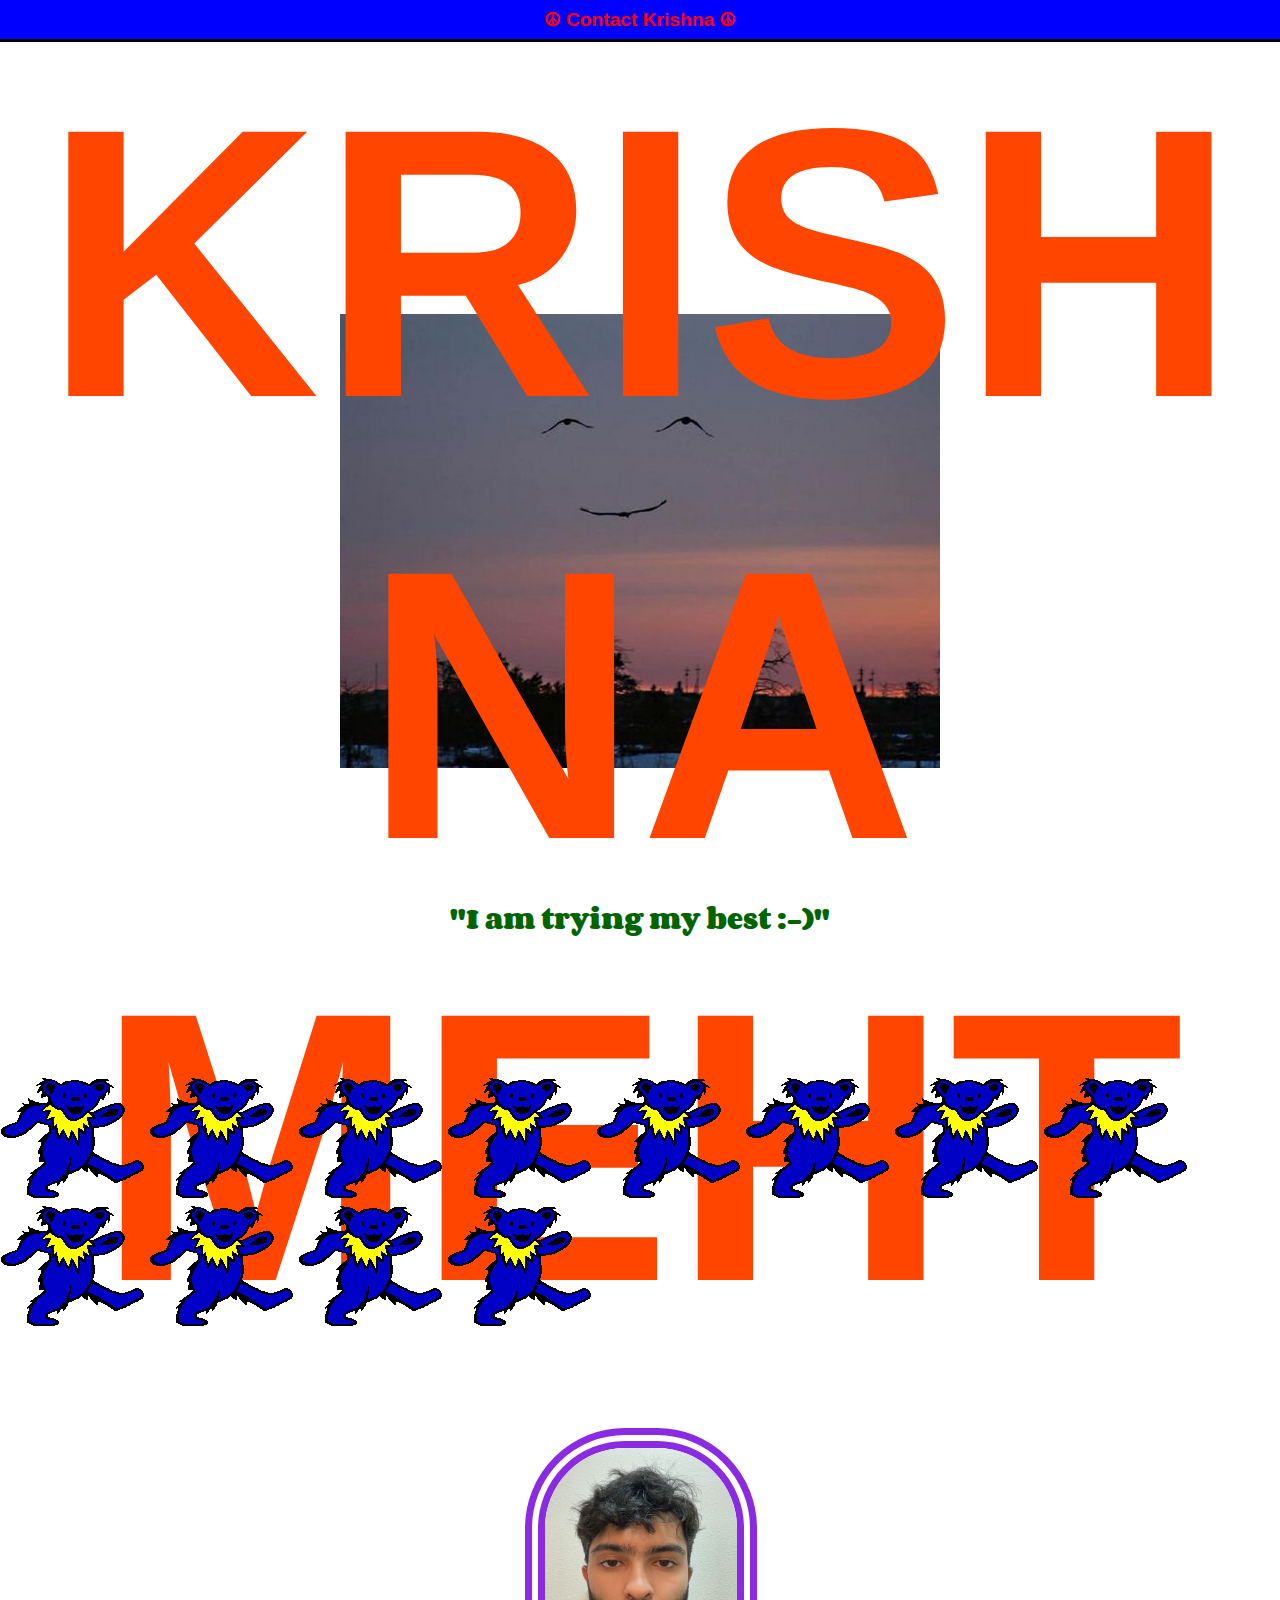
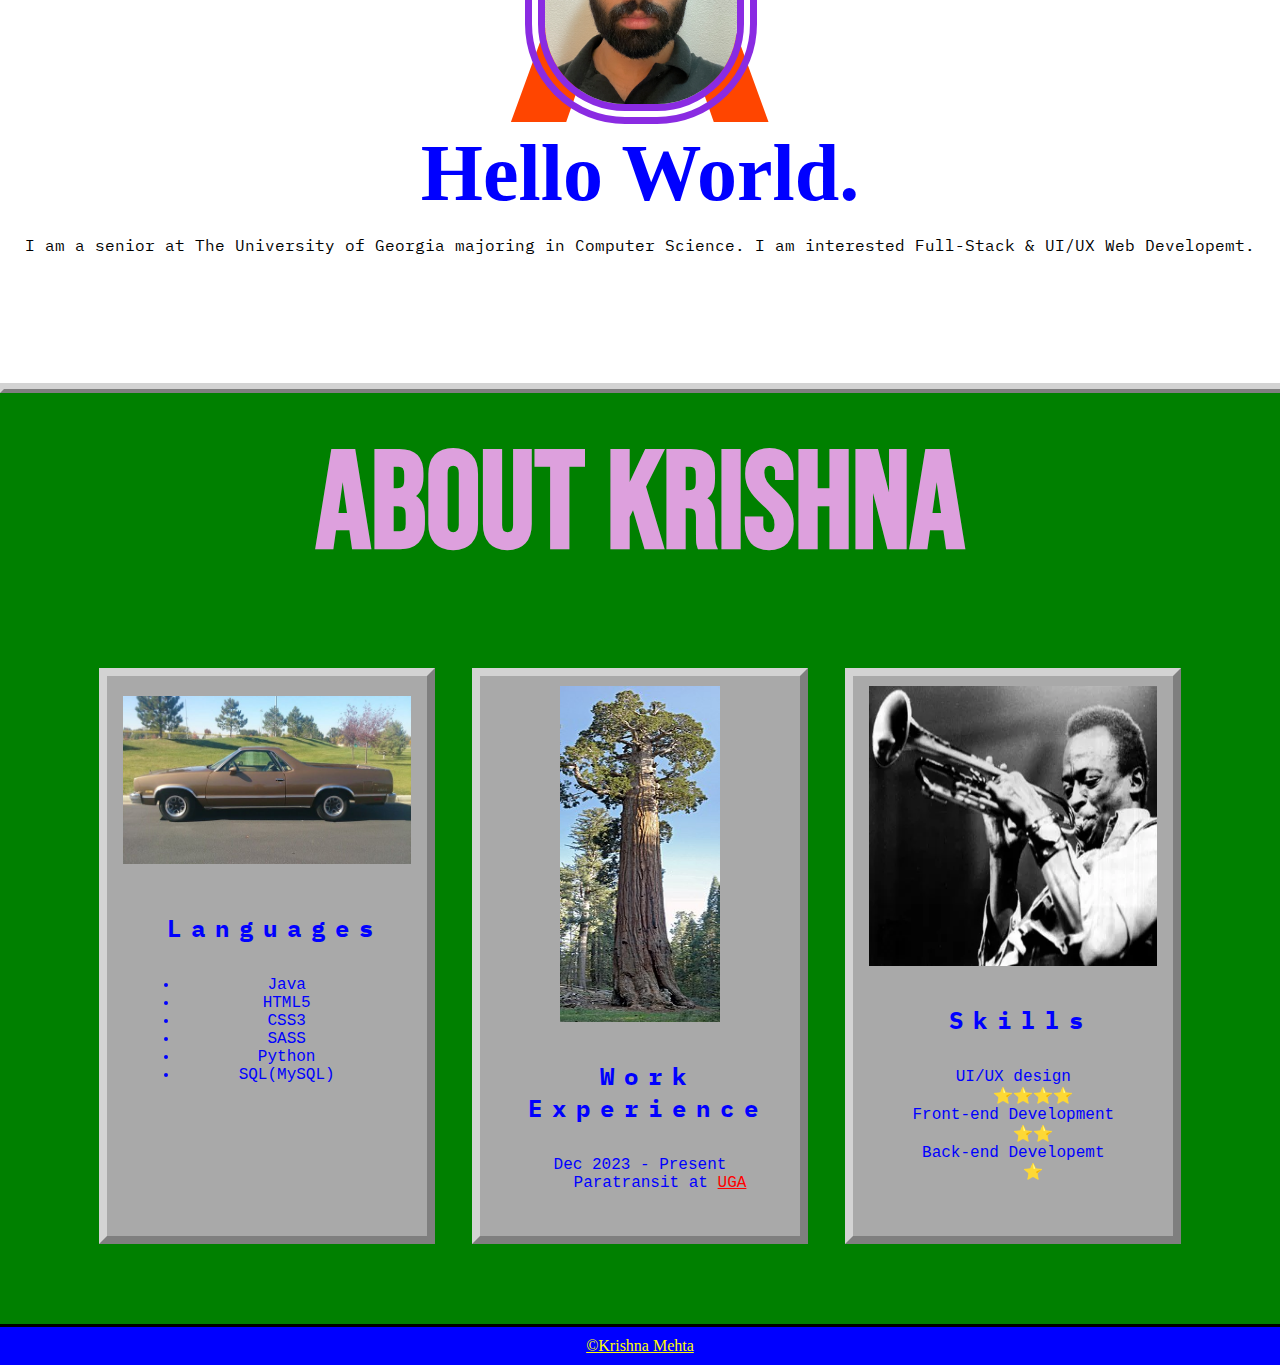
==== index.html @ 7b394b95 "Add files via upload" ====
<!DOCTYPE html>
<html lang="en">
<head>
    <meta charset="UTF-8">
    <meta name="viewport" content="width=device-width, initial-scale=1.0">
    <title>KRISHNA MEHTA</title>
    <link rel="stylesheet" href="css/style.css">
    <link rel="preconnect" href="https://fonts.googleapis.com">
    <link rel="preconnect" href="https://fonts.gstatic.com" crossorigin>
    <link href="https://fonts.googleapis.com/css2?family=Bebas+Neue&family=Chicle&family=Corben:wght@400;700&family=Darumadrop+One&family=IBM+Plex+Mono:ital,wght@0,100;0,200;0,300;0,400;0,500;0,600;0,700;1,100;1,200;1,300;1,400;1,500;1,600;1,700&display=swap" rel="stylesheet">
  
</head>
<body>
    <nav>
        <p> <a href="contact.html" >&#9774; Contact Krishna &#9774;</a> </p>
    </nav>
    <section class="splashpage-box">
            <h1>KRISHNA <br> MEHTA</h1>
            <div class="sp-index">
                <img src="images/happy sky.jpeg" alt="happy sky">
                <h2>"I am trying my best :-)"</h2>
             </div>  
     </section>
     <div class="dancingbear">
        <a href="https://youtu.be/37xyXzSyPIU?si=zM0MjcN4IcDw_3NW" target="_blank"> 
        <img src="images/deadbear.gif" alt="dancing bear">
        <img src="images/deadbear.gif" alt="dancing bear">
        <img src="images/deadbear.gif" alt="dancing bear">
        <img src="images/deadbear.gif" alt="dancing bear">
        <img src="images/deadbear.gif" alt="dancing bear">
        <img src="images/deadbear.gif" alt="dancing bear">
        <img src="images/deadbear.gif" alt="dancing bear">
        <img src="images/deadbear.gif" alt="dancing bear">
        <img src="images/deadbear.gif" alt="dancing bear">
        <img src="images/deadbear.gif" alt="dancing bear">
        <img src="images/deadbear.gif" alt="dancing bear">
        <img src="images/deadbear.gif" alt="dancing bear"> 
    </a>
     </div>
    <section class="contentpage">
            <img src="images/IMG_4010 3.jpg" alt="Krishna Mehta">
            <h2>Hello World.</h2>
            <p>
                I am a senior at The University of Georgia majoring in Computer Science. I am interested Full-Stack & UI/UX
                 Web Developemt.
            </p>
            <hr>
            <div class="cpage-col">
               
                <h2>About Krishna</h2>
                <div class="cpage-row">
                    <div class="card">
                        <img id="card-one-img" src="images/1985_chevrolet_el_camino-pic-5652188187301608370-1024x768.jpeg" alt="1985 chevy el camino">
                        <h3>Languages</h3>
                         <ul>
                <li>Java</li>
                <li>HTML5</li>
                <li>CSS3</li>
                <li>SASS</li>
                <li>Python</li>
                <li>SQL(MySQL)</li>
                        </ul>
                    </div>
                    <div class="card">
                        <img id="card-two-img" src="images/170px-General_Grant_Tree_in_Kings_Canyon_National_Park.jpeg" alt="General grant sequoia tree">
                        <h3>Work Experience</h3>
                        <dl>
                <dt>Dec 2023 - Present</dt>
                <dd>Paratransit at <a href="https://tps.uga.edu/transit/paratransit.html" target="_blank">UGA</a></dd>
                        </dl>
                    </div>
                    <div class="card">
                        <img id="card-three-img" src="images/Miles-Davis-1969.jpg" alt="Miles Miles-Davis-1969">
                        <h3>Skills</h3>
                        <dl>
                <dt>UI/UX design</dt>
                <dd>⭐️⭐️⭐️⭐️</dd>
                <dt>Front-end Development</dt>
                <dd>⭐️⭐️</dd>
                <dt>Back-end Developemt</dt>
                <dd>⭐️</dd>
                        </dl>
                    </div>
                </div>
            </div>
    </section>
    <footer>
         <a href="contact.html">©Krishna Mehta</a>
     </footer>  
</body>
</html>
---- css/style.css ----
@keyframes navbar {
    100% {color: red;}
    100% {color: yellow;}
}
body{
    margin: 0;
    padding: 0;
    height: auto;
    width: auto;
}
nav{
    display: flex;
    flex-direction: row;
    justify-content: center;
    background-color: blue;
    border-bottom: 3px black solid;

}
nav p{
    margin: 0;
    padding: 0.5rem;
    height: auto;
    width: auto;
    text-align: center;
    font-family: Arial, Helvetica, sans-serif;
    font-size: larger;
    font-weight: bolder;
}
nav a{
    color: red;
    text-decoration: none;
    animation-name: navbar;
    animation-duration: 1.5s;
    animation-iteration-count: infinite;
    animation-direction: alternate;
    animation-timing-function: linear;
}

nav a:hover{
    color: yellow;
}
.splashpage-box{
    display: flex;
    flex-direction: column;
    align-items: center;
    width: auto;
    height: 56.6rem;
    
}

.splashpage-box h1{
    font-size: 24rem;
    margin: 0;
    text-align: center;
    font-family: 'Open Sans', sans-serif;
    color: orangered;
    inline-size: 98%;
    overflow-wrap: break-word;
    hyphens:manual;
}

.sp-index{
    display: flex;
    flex-direction: column;
    align-items: center;
    z-index: -1;
    position: absolute;
    padding-top: 17rem;
    width: auto;
    height: 40.4rem;

}

.sp-index h2{
    margin-top: 8rem;
    font-family: "Corben", serif;
    color: darkgreen;
}


.dancingbear{
    margin-top: 8rem;
    display: flex;
    flex-direction: row;
    justify-content: center;


}

.dancingbear a{
    text-decoration: none;
}

.contentpage{
    margin: 0;
    padding: 0;

}

.contentpage img{
    margin-top: 6rem;
    margin-left: 41%;
    border: 20px blueviolet double;
    border-radius: 100px;
    width: 15%;
    height: 15%;
} 


.contentpage h2{
    margin: 0;
    padding: auto;
    font-family: 'Times New Roman', Times, serif;
    font-size: 5rem;
    text-align: center;
    color: blue;
}



.contentpage p{
    margin-bottom: 4rem;
    text-align: center;
    font-family: "IBM Plex Mono", monospace;
}

hr{
    margin-top: 8rem;
    margin-bottom: 0;
    border: 4px lightgrey outset;
    width: 111.35rem;
    padding: 1px;
    background-color: lightgray;
    margin-left: auto;
    margin-right: auto;
}

.cpage-col{
    /*background-color: rgb(84, 139, 112);*/
    background-color:green;
    display: flex;
    flex-direction: column;


}

.cpage-col h2{
    margin-top: 2rem;
    color:plum;
    font-family:"Bebas Neue", 'Gill Sans', 'Gill Sans MT', Calibri, 'Trebuchet MS', sans-serif;
    font-stretch: expanded;
    font-size: 8.5rem;
    margin-bottom:0;
  
    
}

.cpage-row{
    
    display: flex;
    flex-direction: row;
    justify-content: space-between;
    text-align: left;
    text-align: center;
    margin: 5rem;


}

.card{
    width: 20rem;
    height: 35rem;
    border: 8px lightgray outset;
    background-color: darkgray;
    margin-left: auto;
    margin-right: auto;
   
}

.card:hover{
    width: 20rem;
    height: 35rem;
    border: 8px lightgray inset;
    background-color: darkgrey;
    margin-left: auto;
    margin-right: auto;
   
}


.card h3{
    color:blue;
    font-family: "IBM Plex Mono", monospace;
    font-size: x-large;
    font-weight: bolder;
    letter-spacing: 10px;
    margin-left: 1rem;
}

.card ul, dl{
    display: flex;
    flex-direction: column;
    color:blue ;
    margin: 2rem;
    font-family: 'Courier New', Courier, monospace;
}

.card a{
    color: red;
}

#card-one-img{
    margin: 20px;
    width: 90%;
    height: 30%;
    border: none;
    border-radius: 0;
    margin-left: auto;
    margin-right:auto;

}

#card-two-img{
    margin: 10px;
    width: 50%;
    height: 60%;
    border: none;
    border-radius: 0;
    margin-left: auto;
    margin-right:auto;

}

#card-three-img{
    margin: 10px;
    width: 90%;
    height: 50%;
    border: none;
    border-radius: 0;
    margin-left: auto;
    margin-right:auto;

}

footer{
    display: flex;
    flex-direction: row;
    justify-content: center;
    background-color: blue;   
    padding: 10px;
    border-top: 3px black solid;


}
footer a{
    color: yellow;
    font-size: medium;
}

/* CONTACT.HTML*/

.contact-col{
    display: flex;
    flex-direction: column;
    align-items: center;
}

.contact-col h1{
    font-family: 'Open Sans', sans-serif;
    color: orangered;
    font-size: 10rem;
    margin:0;
}

.contact-row{
    display: flex;
    flex-direction: row;
    justify-content: center;
    align-items: center;
    width: 100%;
   
}
.contact-row p{
    font-size: 3rem;
    word-spacing: 4rem;
    font-weight: bold;
    margin: 6rem;
    padding-right: 5rem;
    justify-content: right;
}
.contact-col hr{
    size: 1px;
    border: solid;
    background-color:black;
    margin-top: 3rem;
    width: 100%;
}
.one-col{
    display: flex;
    flex-direction: column;
    align-items: center;
    border: 0.2rem black solid;
}


input{
    margin: 2.56rem;
    width: 8rem;
    
}
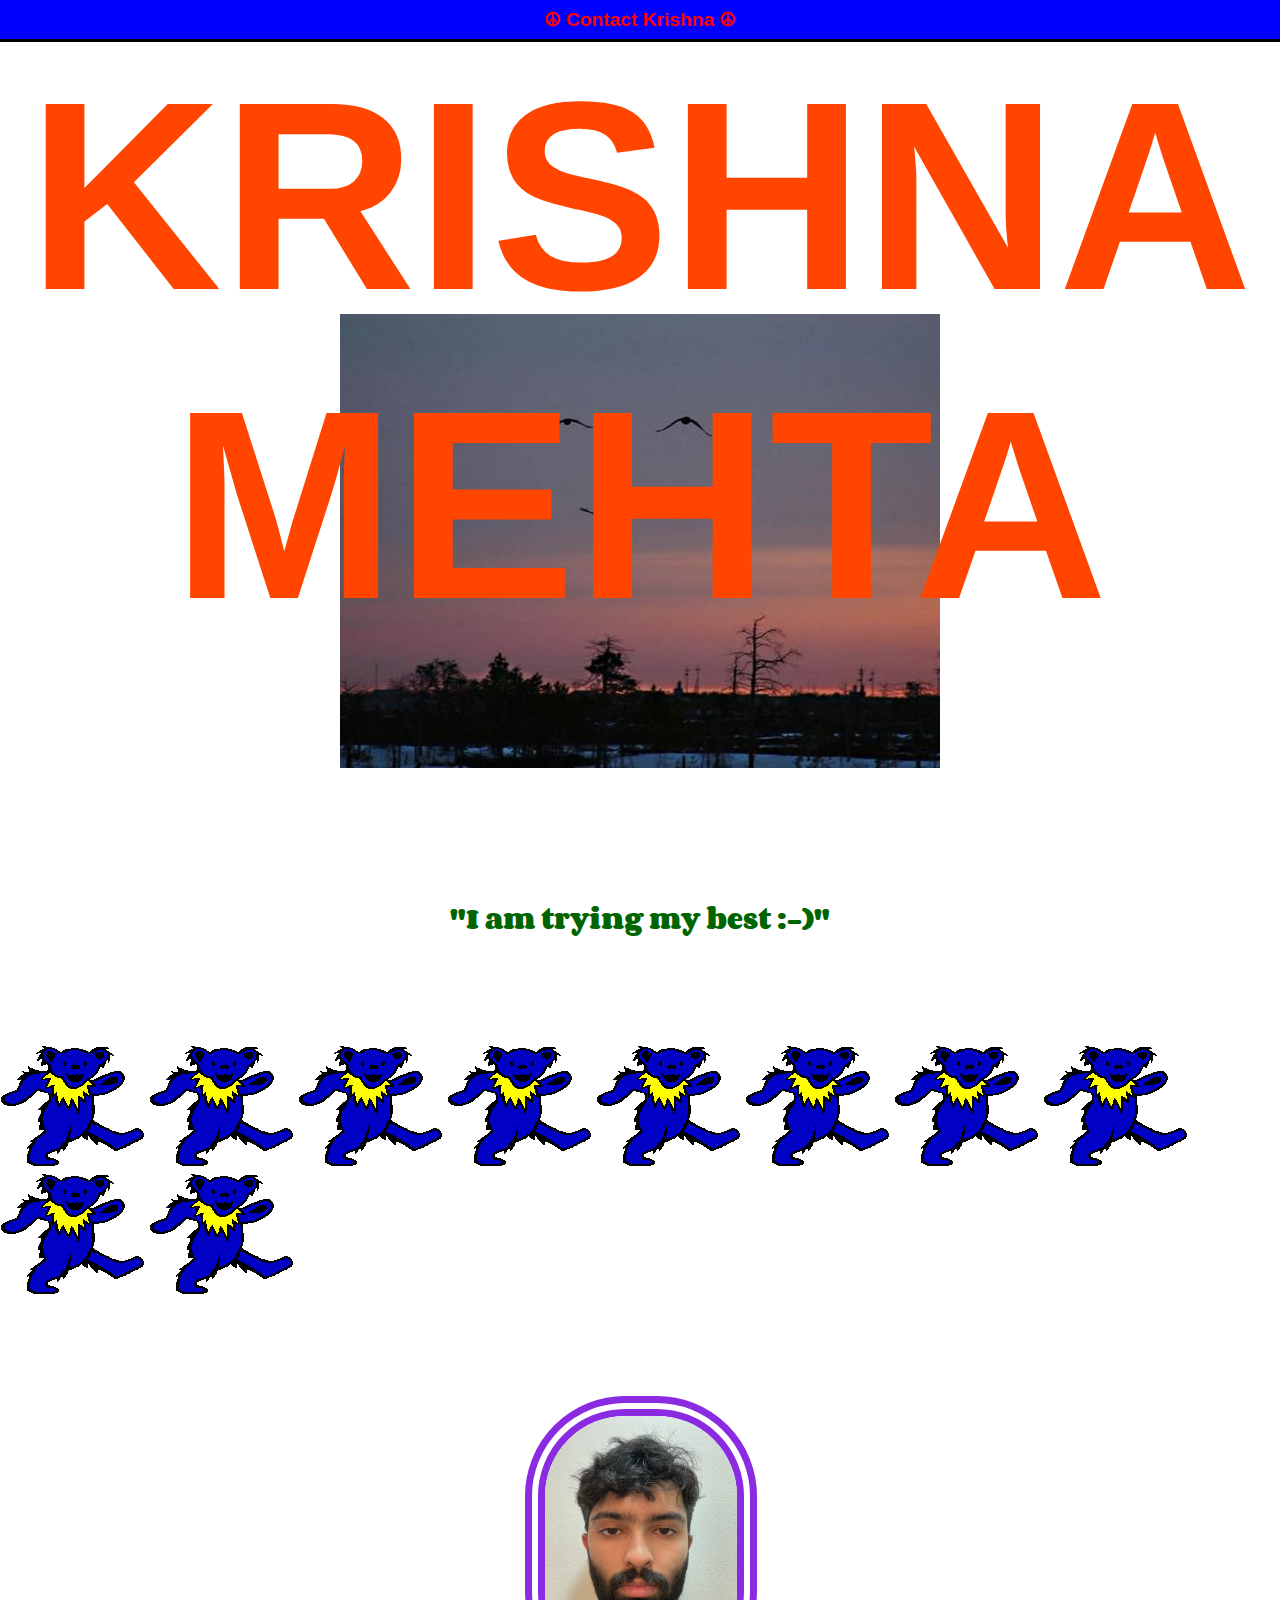
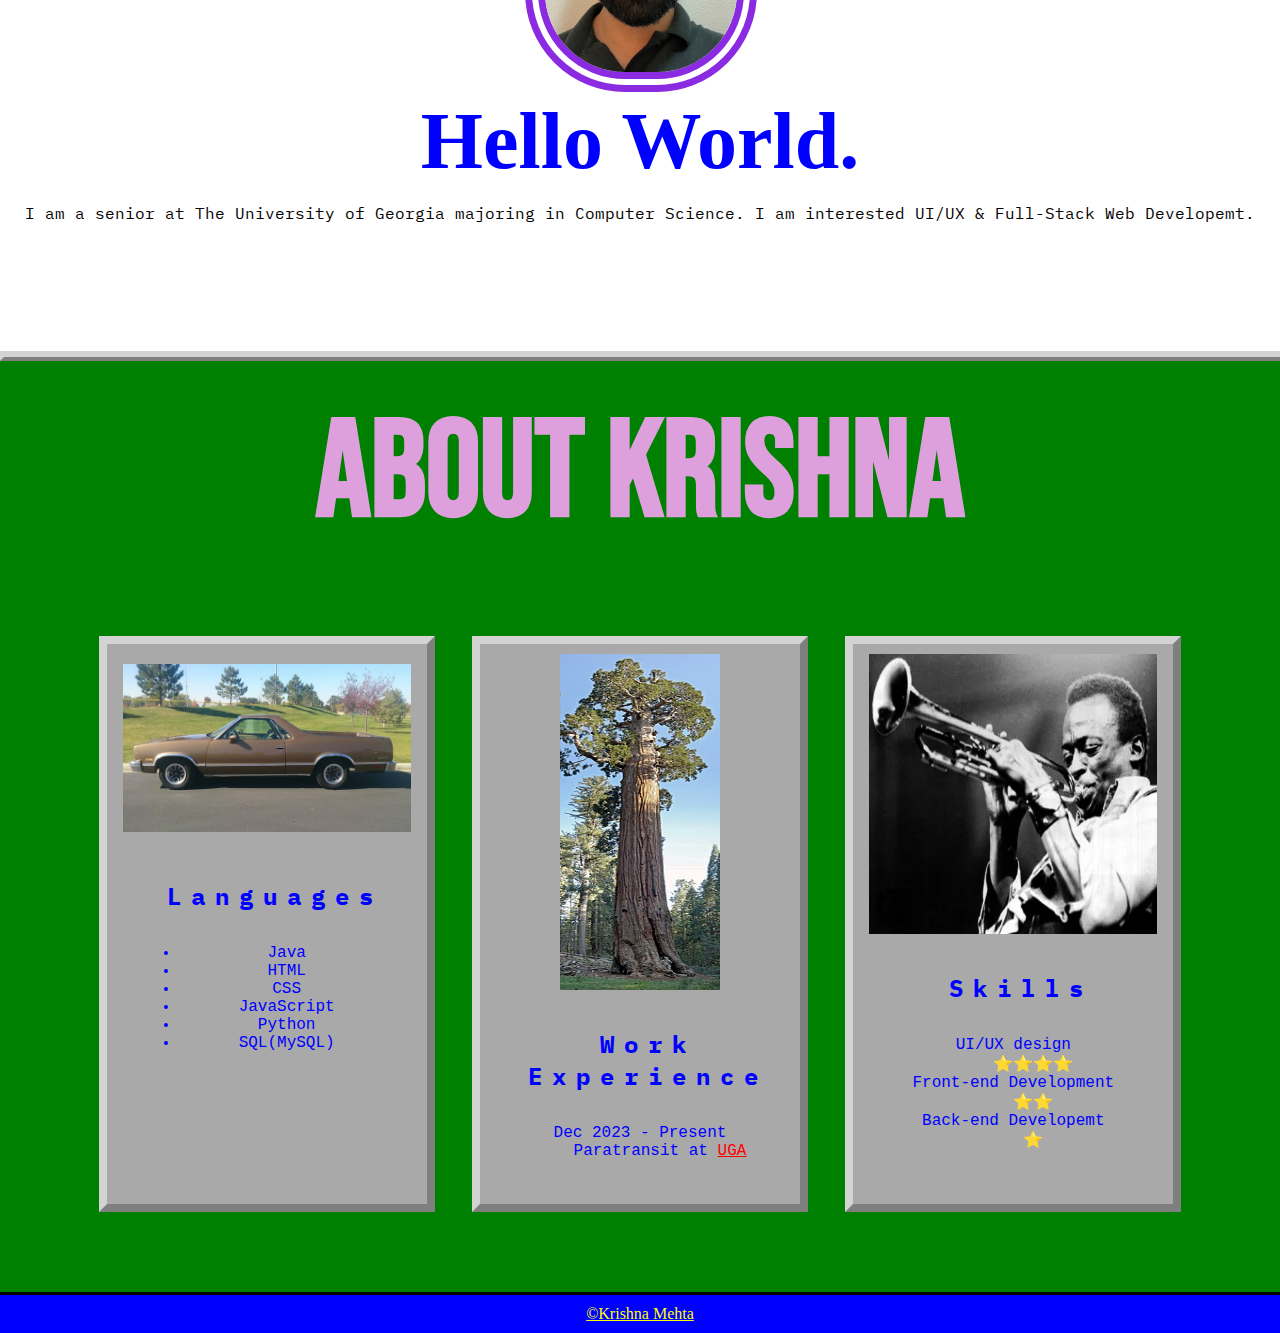
==== commit 9c2a1798: "Add files via upload" ====
--- a/index.html
+++ b/index.html
@@ -21,6 +21,7 @@
                 <h2>"I am trying my best :-)"</h2>
              </div>  
      </section>
+
      <div class="dancingbear">
         <a href="https://youtu.be/37xyXzSyPIU?si=zM0MjcN4IcDw_3NW" target="_blank"> 
         <img src="images/deadbear.gif" alt="dancing bear">
@@ -33,15 +34,14 @@
         <img src="images/deadbear.gif" alt="dancing bear">
         <img src="images/deadbear.gif" alt="dancing bear">
         <img src="images/deadbear.gif" alt="dancing bear">
-        <img src="images/deadbear.gif" alt="dancing bear">
-        <img src="images/deadbear.gif" alt="dancing bear"> 
+
     </a>
      </div>
     <section class="contentpage">
             <img src="images/IMG_4010 3.jpg" alt="Krishna Mehta">
             <h2>Hello World.</h2>
             <p>
-                I am a senior at The University of Georgia majoring in Computer Science. I am interested Full-Stack & UI/UX
+                I am a senior at The University of Georgia majoring in Computer Science. I am interested UI/UX & Full-Stack
                  Web Developemt.
             </p>
             <hr>
@@ -54,9 +54,9 @@
                         <h3>Languages</h3>
                          <ul>
                 <li>Java</li>
-                <li>HTML5</li>
-                <li>CSS3</li>
-                <li>SASS</li>
+                <li>HTML</li>
+                <li>CSS</li>
+                <li>JavaScript</li>
                 <li>Python</li>
                 <li>SQL(MySQL)</li>
                         </ul>
--- a/css/style.css
+++ b/css/style.css
@@ -6,8 +6,6 @@
 body{
     margin: 0;
     padding: 0;
-    height: auto;
-    width: auto;
 }
 nav{
     display: flex;
@@ -50,7 +48,7 @@
 }
 
 .splashpage-box h1{
-    font-size: 24rem;
+    font-size: 21vmax;
     margin: 0;
     text-align: center;
     font-family: 'Open Sans', sans-serif;
@@ -80,11 +78,12 @@
 
 
 .dancingbear{
-    margin-top: 8rem;
+    margin-top: 6rem;
     display: flex;
     flex-direction: row;
     justify-content: center;
-
+    width: auto;
+    height: auto;
 
 }
 
@@ -264,6 +263,8 @@
     display: flex;
     flex-direction: column;
     align-items: center;
+    margin: 0;
+
 }
 
 .contact-col h1{
@@ -293,8 +294,8 @@
     size: 1px;
     border: solid;
     background-color:black;
-    margin-top: 3rem;
-    width: 100%;
+    margin-top: 1rem;
+    width: 111.7rem;
 }
 .one-col{
     display: flex;
@@ -303,15 +304,54 @@
     border: 0.2rem black solid;
 }
 
-
 input{
-    margin: 2.56rem;
-    width: 8rem;
+    box-sizing: border-box;
+    border: 2px black solid;
+}
+
+
+
+input[type=text]{
+    margin: 1rem;
+    padding: 1rem;
+    width: 20rem;
+    border-radius: 3rem;
+  
+  }
+
+
+
+input[type=email]{
+
+    margin: 1rem;
+    padding: 1rem;
+    width: 20rem;
+    border-radius: 3rem;
+}
+
+input[type=submit]{
+
+    margin: 1rem 11rem;
+
+    background-color: green;
+    padding: 0.5rem;
+}
+
+input[type=submit]:focus{
+    margin: 1rem 11rem;
+    background-color: lightgreen;
+    padding: 0.5rem;
+}
     
-}
-
-
-
-
-
-
+
+textarea{
+ box-sizing: border-box;
+ border: 2px black solid;
+ padding: 3.45rem 4.3rem;
+}
+
+
+
+
+
+
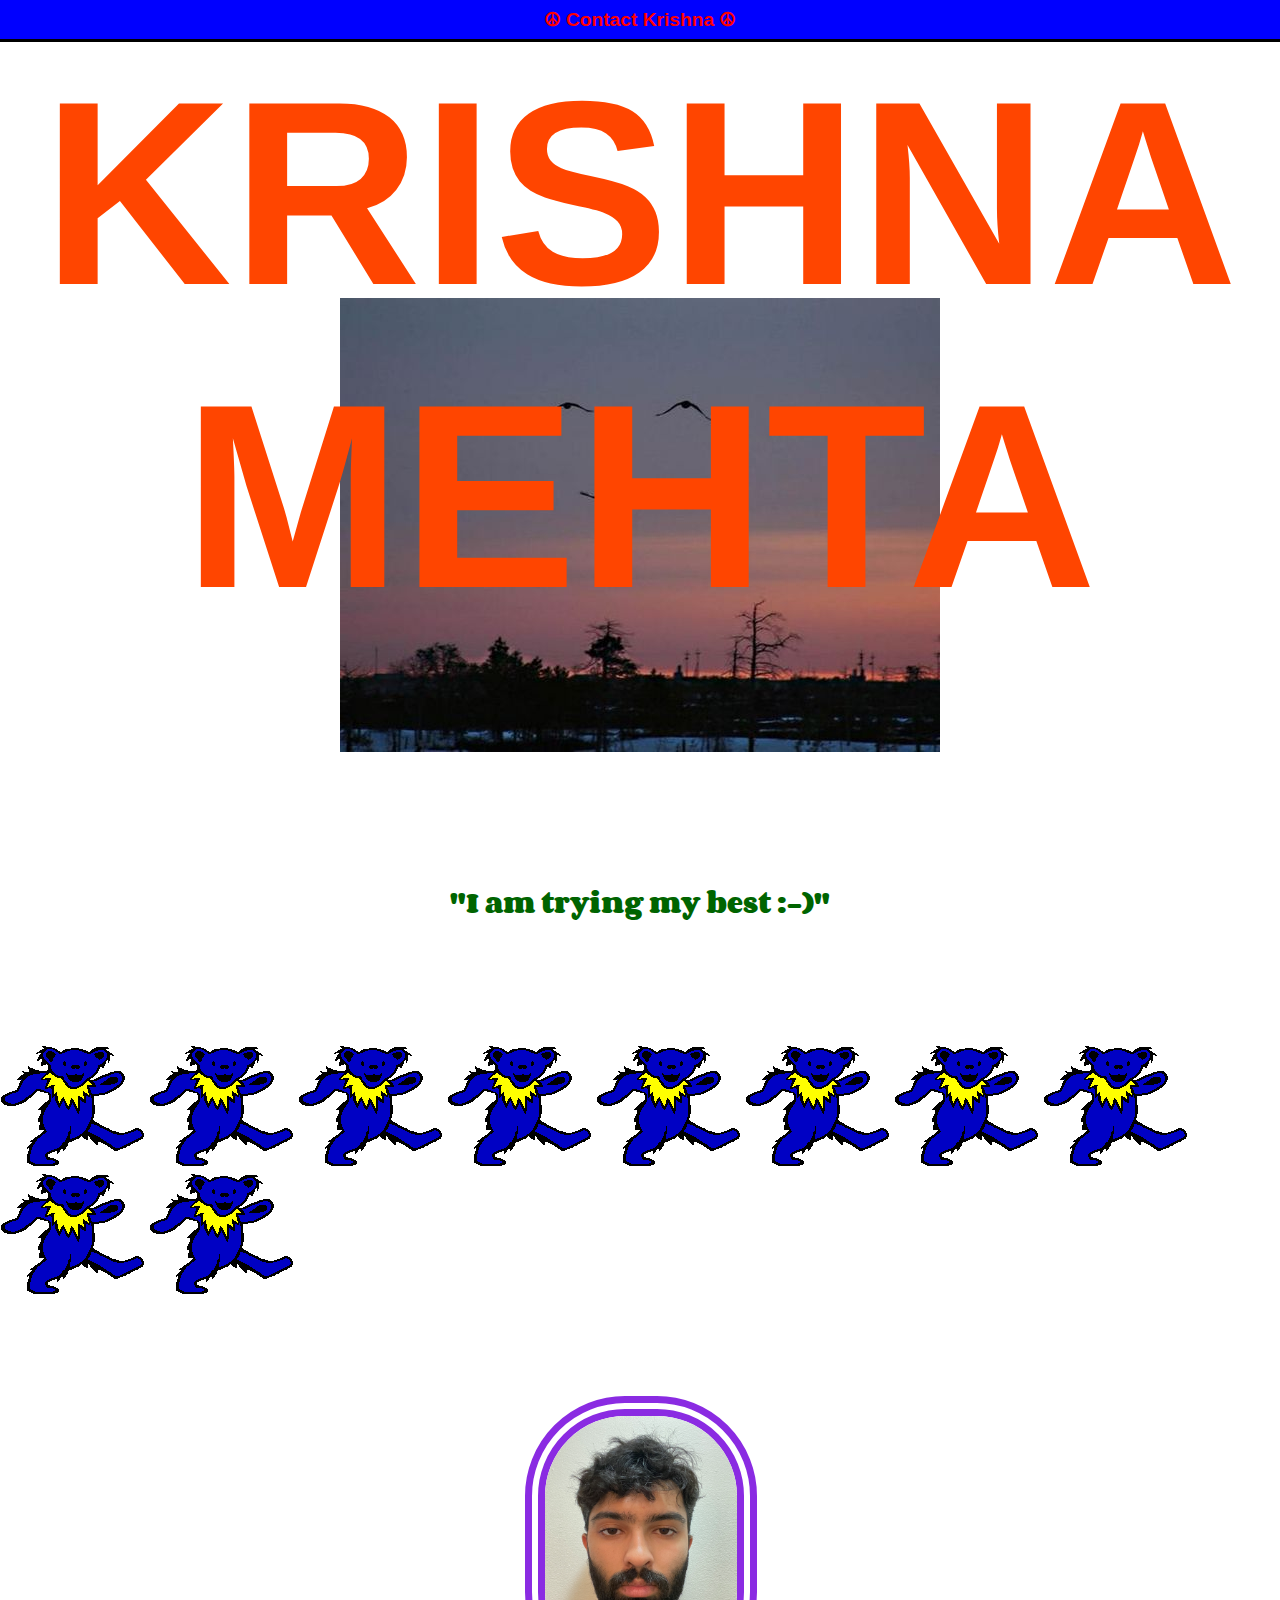
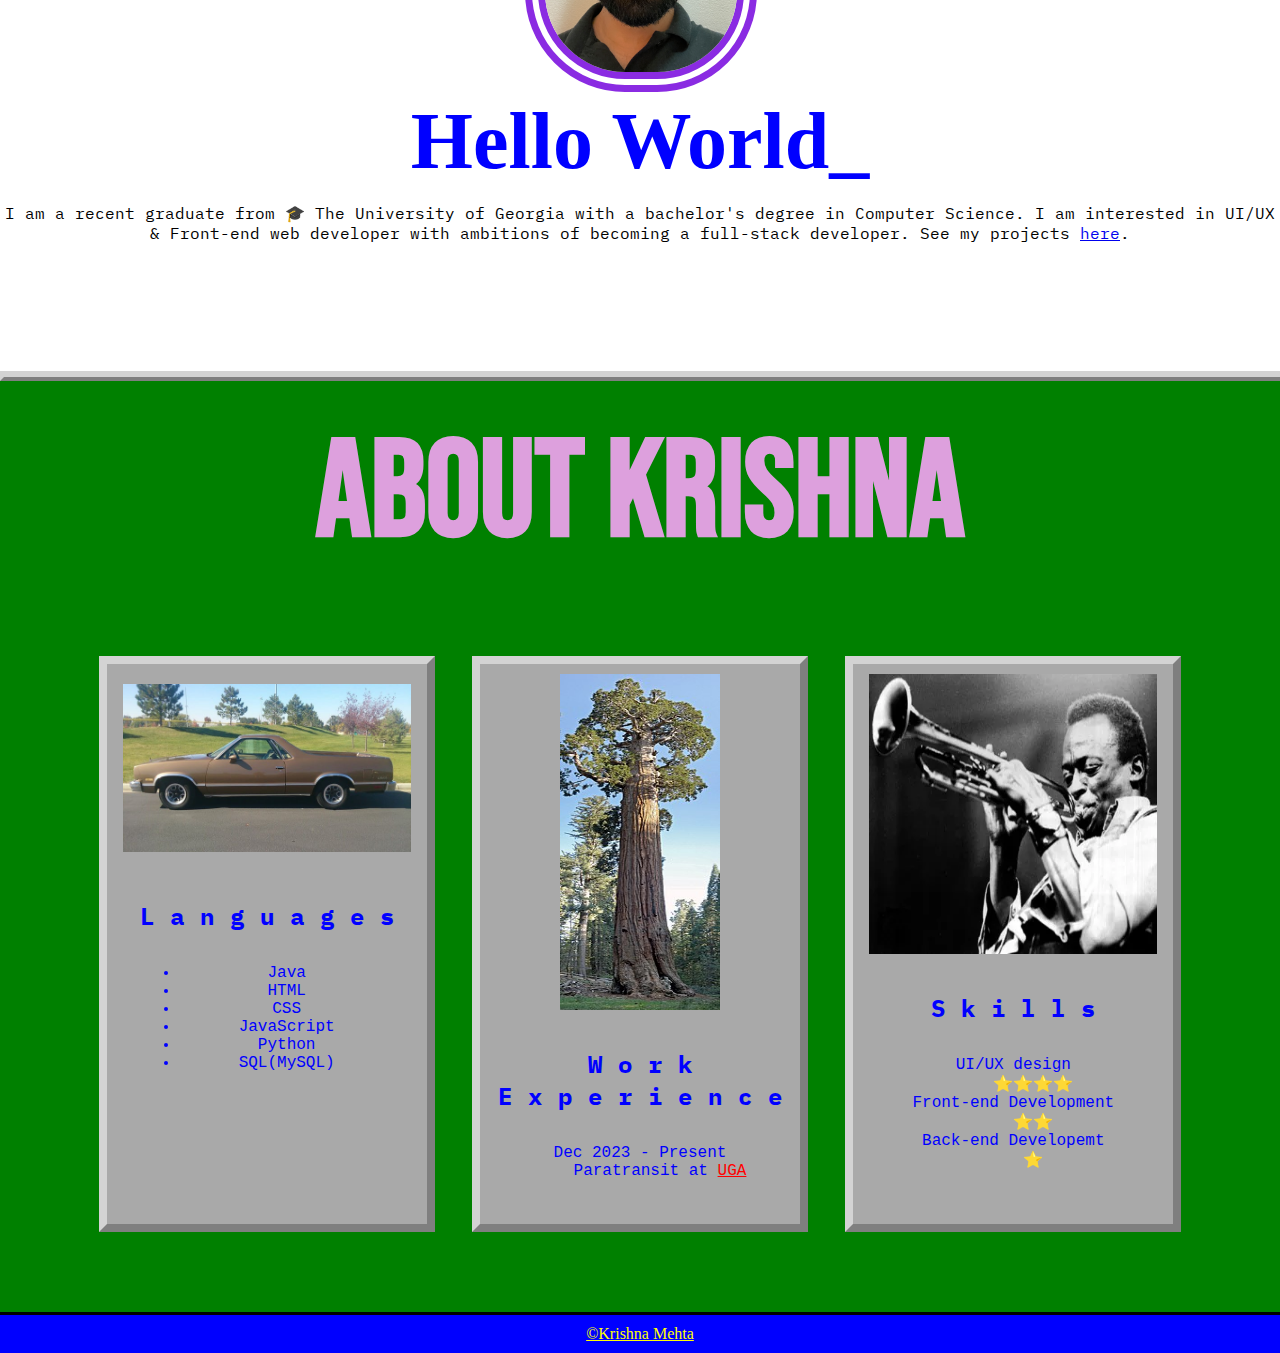
==== commit 7a394424: "Update index.html" ====
--- a/index.html
+++ b/index.html
@@ -39,11 +39,9 @@
      </div>
     <section class="contentpage">
             <img src="images/IMG_4010 3.jpg" alt="Krishna Mehta">
-            <h2>Hello World.</h2>
+            <h2>Hello World_</h2>
             <p>
-                I am a senior at The University of Georgia majoring in Computer Science. I am interested UI/UX & Full-Stack
-                 Web Developemt.
-            </p>
+                I am a recent graduate from 🎓 The University of Georgia with a bachelor's degree in Computer Science. I am interested in UI/UX & Front-end web developer with ambitions of becoming a full-stack developer. See my projects <a href="https://github.com/KrishnaM26">here</a>.
             <hr>
             <div class="cpage-col">
                
@@ -88,4 +86,4 @@
          <a href="contact.html">©Krishna Mehta</a>
      </footer>  
 </body>
-</html>+</html>
--- a/css/style.css
+++ b/css/style.css
@@ -48,7 +48,7 @@
 }
 
 .splashpage-box h1{
-    font-size: 21vmax;
+    font-size: 20.5vmax;
     margin: 0;
     text-align: center;
     font-family: 'Open Sans', sans-serif;
@@ -56,24 +56,32 @@
     inline-size: 98%;
     overflow-wrap: break-word;
     hyphens:manual;
+    z-index: 1;
 }
 
 .sp-index{
     display: flex;
     flex-direction: column;
     align-items: center;
-    z-index: -1;
+    z-index: 0;
     position: absolute;
-    padding-top: 17rem;
+    padding-top: 16rem;
     width: auto;
-    height: 40.4rem;
-
-}
+    height: auto;
+   
+}
+
+.sp-index img{
+    height:  100%;
+    width: 100%;
+}
+
 
 .sp-index h2{
     margin-top: 8rem;
     font-family: "Corben", serif;
     color: darkgreen;
+    z-index: 1;
 }
 
 
@@ -128,7 +136,7 @@
     margin-top: 8rem;
     margin-bottom: 0;
     border: 4px lightgrey outset;
-    width: 111.35rem;
+    width: 100%;
     padding: 1px;
     background-color: lightgray;
     margin-left: auto;
@@ -136,7 +144,7 @@
 }
 
 .cpage-col{
-    /*background-color: rgb(84, 139, 112);*/
+
     background-color:green;
     display: flex;
     flex-direction: column;
@@ -168,8 +176,8 @@
 }
 
 .card{
-    width: 20rem;
-    height: 35rem;
+    max-width: 20rem;
+    max-height: 35rem;
     border: 8px lightgray outset;
     background-color: darkgray;
     margin-left: auto;
@@ -178,8 +186,8 @@
 }
 
 .card:hover{
-    width: 20rem;
-    height: 35rem;
+    max-width: 20rem;
+    max-height: 35rem;
     border: 8px lightgray inset;
     background-color: darkgrey;
     margin-left: auto;
@@ -193,7 +201,7 @@
     font-family: "IBM Plex Mono", monospace;
     font-size: x-large;
     font-weight: bolder;
-    letter-spacing: 10px;
+    letter-spacing: 1rem;
     margin-left: 1rem;
 }
 
@@ -272,6 +280,7 @@
     color: orangered;
     font-size: 10rem;
     margin:0;
+    text-align: center;
 }
 
 .contact-row{
@@ -346,7 +355,7 @@
 
 textarea{
  box-sizing: border-box;
- border: 2px black solid;
+ border: 5px black solid;
  padding: 3.45rem 4.3rem;
 }
 
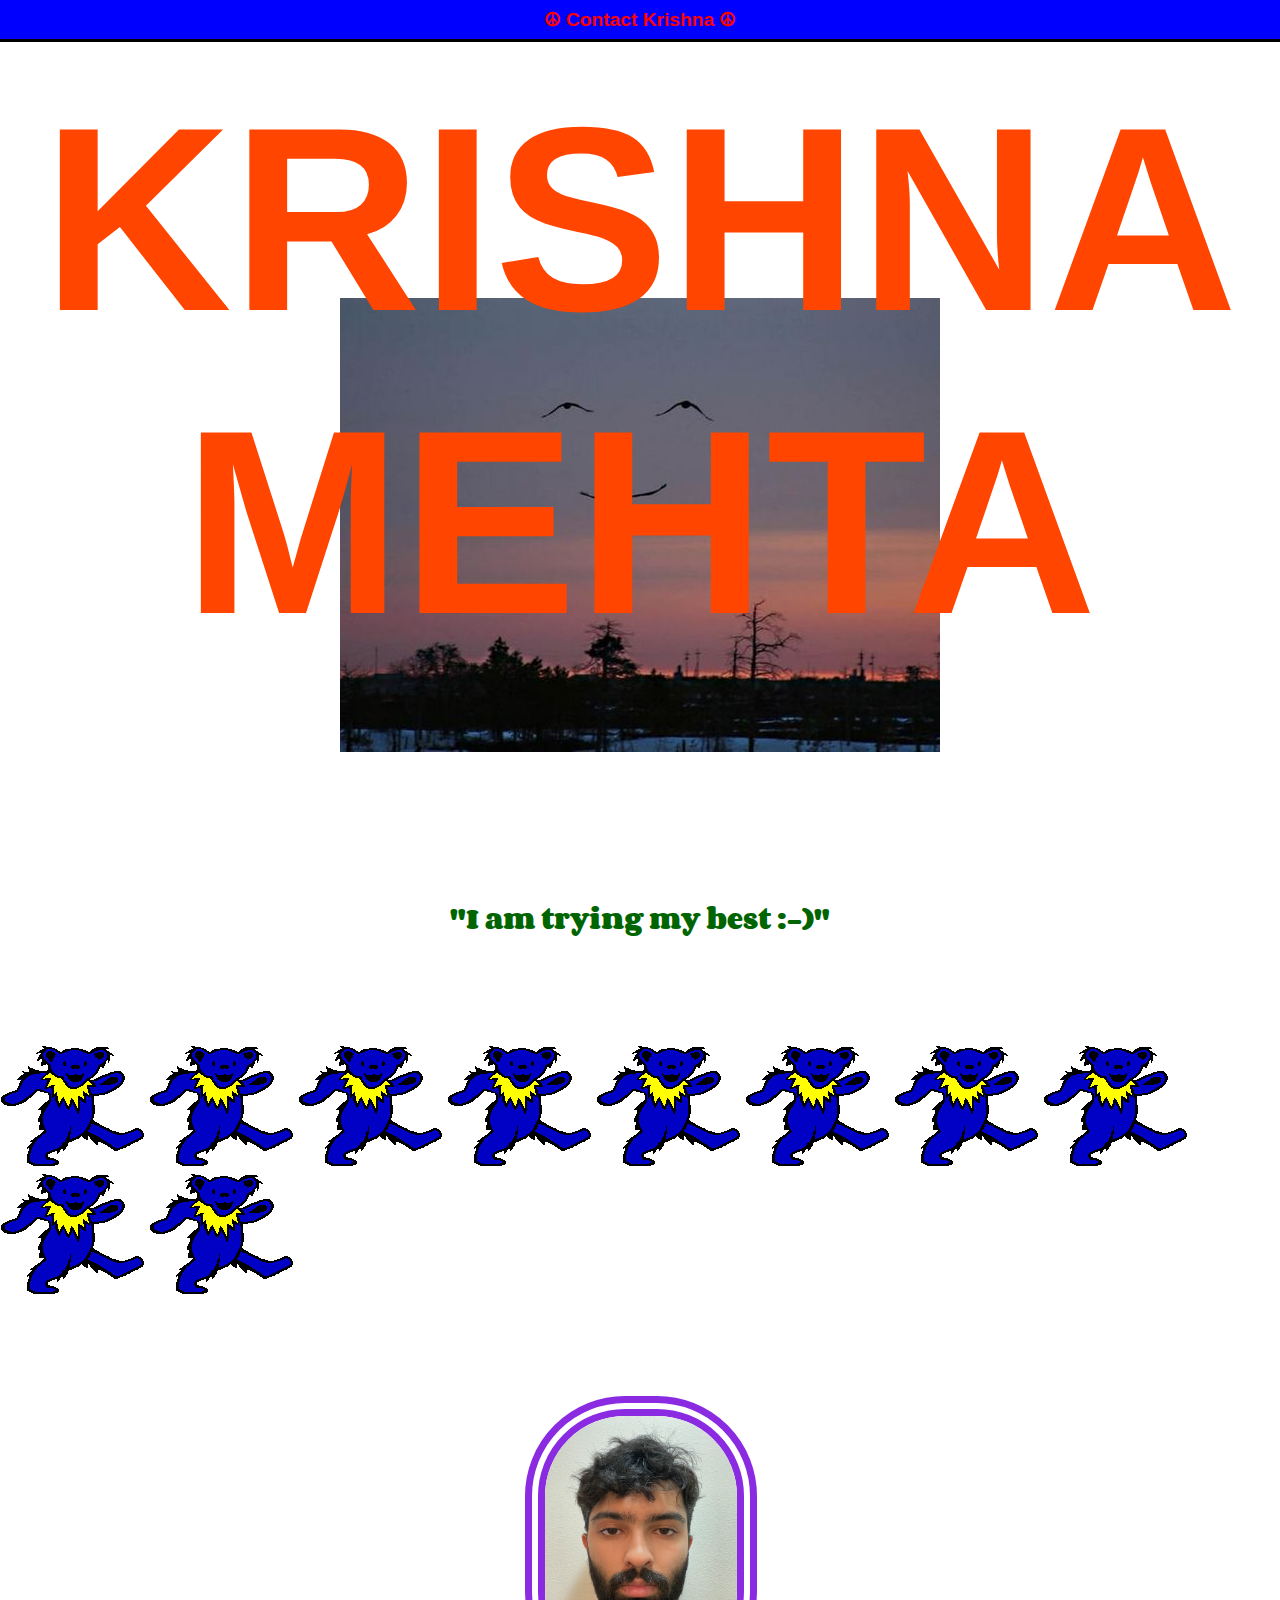
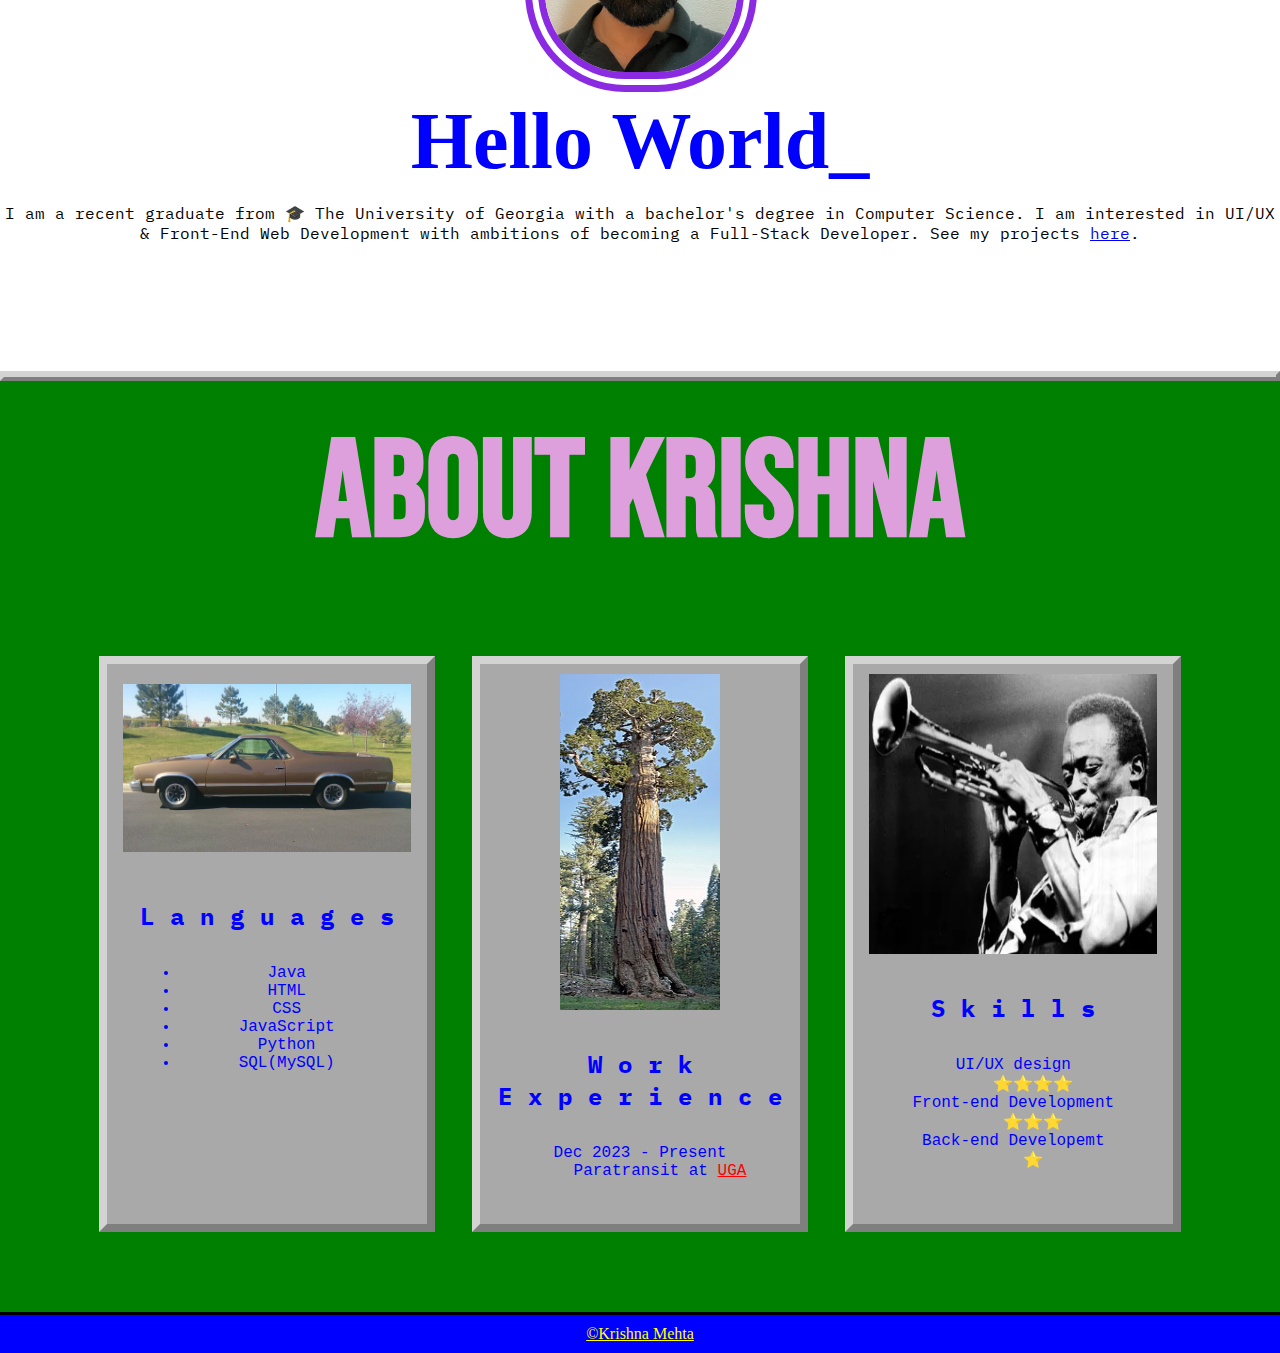
==== commit e9b6982c: "Update index.html" ====
--- a/index.html
+++ b/index.html
@@ -41,7 +41,7 @@
             <img src="images/IMG_4010 3.jpg" alt="Krishna Mehta">
             <h2>Hello World_</h2>
             <p>
-                I am a recent graduate from 🎓 The University of Georgia with a bachelor's degree in Computer Science. I am interested in UI/UX & Front-end web developer with ambitions of becoming a full-stack developer. See my projects <a href="https://github.com/KrishnaM26">here</a>.
+                I am a recent graduate from 🎓 The University of Georgia with a bachelor's degree in Computer Science. I am interested in UI/UX & Front-End Web Development with ambitions of becoming a Full-Stack Developer. See my projects <a href="https://github.com/KrishnaM26">here</a>.
             <hr>
             <div class="cpage-col">
                
@@ -74,7 +74,7 @@
                 <dt>UI/UX design</dt>
                 <dd>⭐️⭐️⭐️⭐️</dd>
                 <dt>Front-end Development</dt>
-                <dd>⭐️⭐️</dd>
+                <dd>⭐️⭐️⭐️</dd>
                 <dt>Back-end Developemt</dt>
                 <dd>⭐️</dd>
                         </dl>
--- a/css/style.css
+++ b/css/style.css
@@ -50,6 +50,7 @@
 .splashpage-box h1{
     font-size: 20.5vmax;
     margin: 0;
+    padding: 2%;
     text-align: center;
     font-family: 'Open Sans', sans-serif;
     color: orangered;
@@ -78,7 +79,7 @@
 
 
 .sp-index h2{
-    margin-top: 8rem;
+    margin-top: 9rem;
     font-family: "Corben", serif;
     color: darkgreen;
     z-index: 1;
@@ -136,7 +137,7 @@
     margin-top: 8rem;
     margin-bottom: 0;
     border: 4px lightgrey outset;
-    width: 100%;
+    width: auto;
     padding: 1px;
     background-color: lightgray;
     margin-left: auto;
